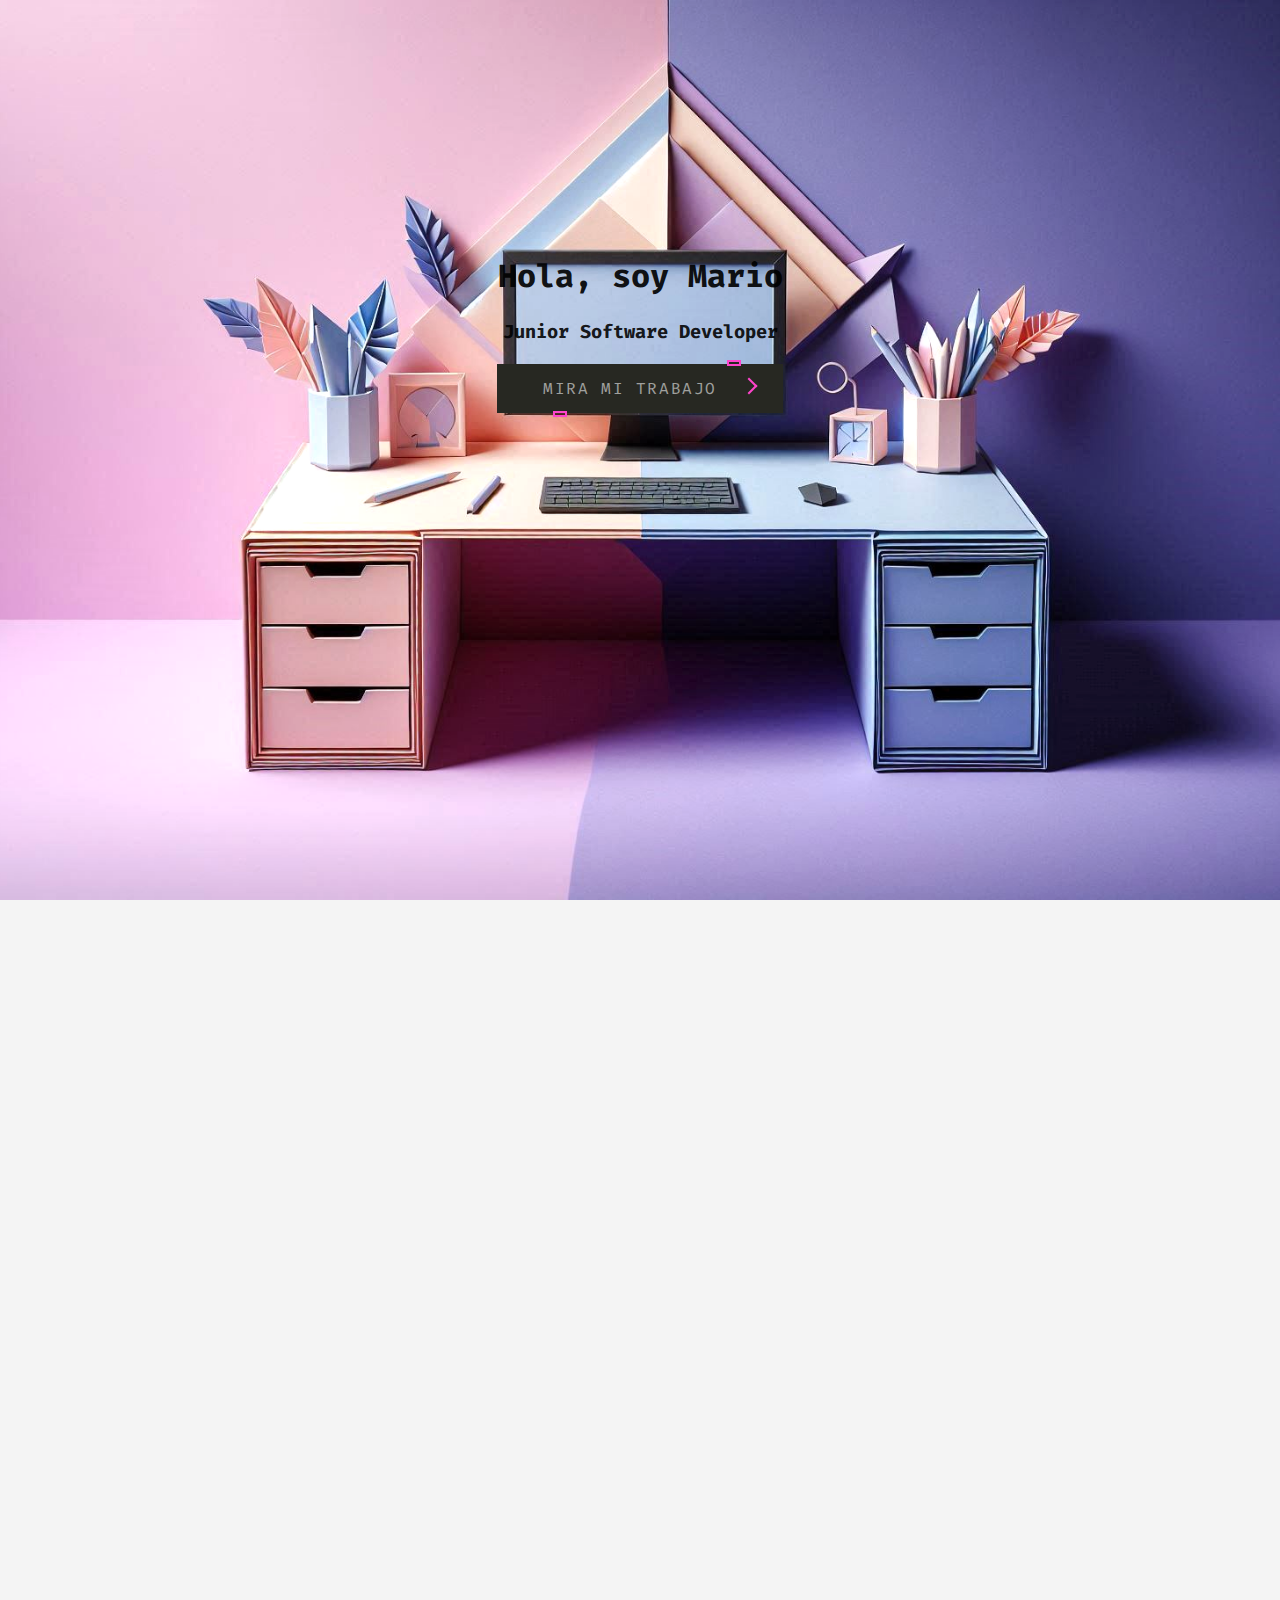
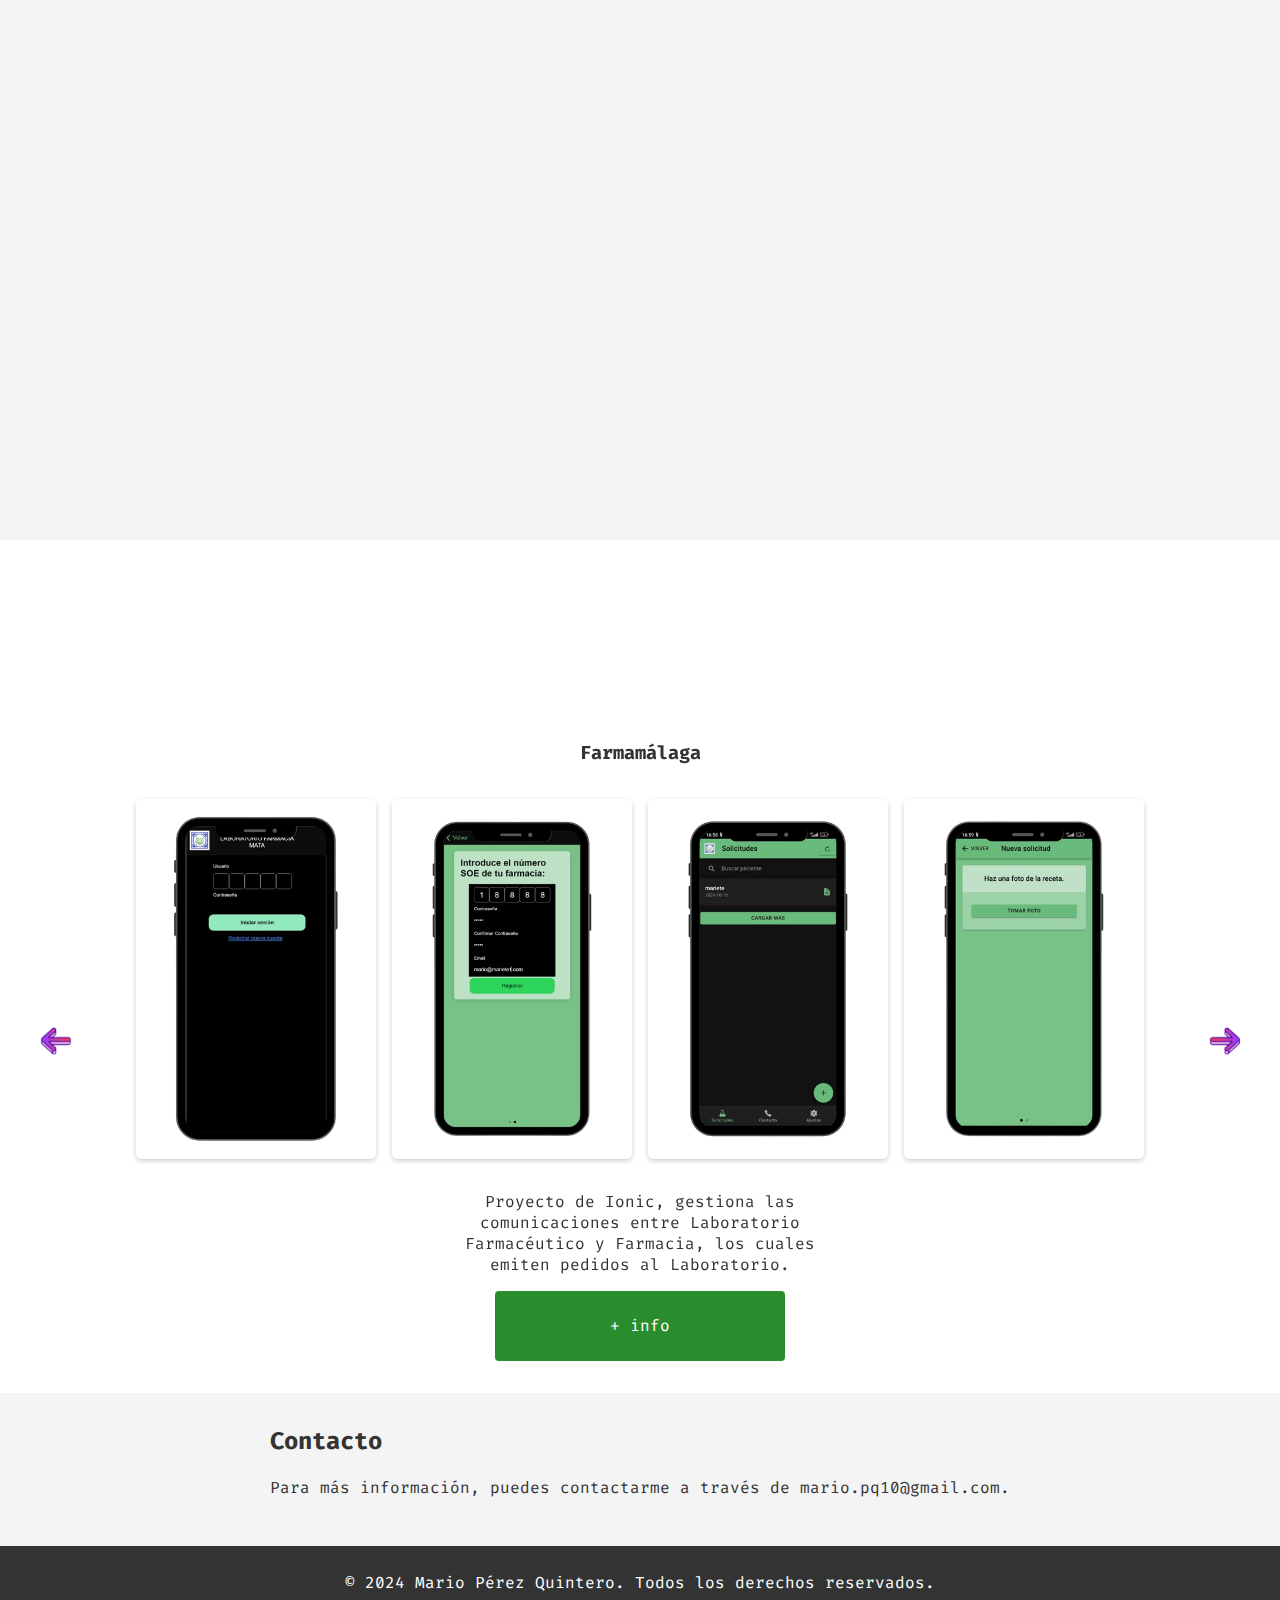
==== index.html @ 3ecb7d25 "modificacion" ====
<!DOCTYPE html>
<html lang="en">

<head>
    <meta charset="UTF-8">
    <meta name="viewport" content="width=device-width, initial-scale=1.0">
    <title>Mario</title>
    <link rel="stylesheet" href="estilos.css">
    <link href="https://fonts.googleapis.com/css2?family=Fira+Code:wght@400;500;600&display=swap" rel="stylesheet">
    <link rel="stylesheet" href="https://unpkg.com/swiper/swiper-bundle.min.css">


</head>

<body>
    <header id="header" style="display: none;">
        <div class="containerH">
            <!-- <div class="logo">
                <a href="#home" data-en="Mario" data-es="Mario"></a>
            </div> -->
            <nav>
                <ul class="nav-links">
                    <li><a href="#home" data-en="Home" data-es="Inicio"></a></li>
                    <li><a href="#about" data-en="About Me" data-es="Sobre Mí"></a></li>
                    <li><a href="#projects" data-en="Projects" data-es="Proyectos"></a></li>
                    <li><a href="#contact" data-en="Contact" data-es="Contacto"></a></li>
                </ul>
            </nav>
            <div id="language-toggle" class="toggle">
                <div class="toggle-circle"></div>
            </div>
        </div>
    </header>

    <section id="home">
        <div class="background"></div>
        <div class="content container">
            <h1 data-en="Hi, I'm Mario" data-es="Hola, soy Mario" style="color: rgba(0, 0, 0, 0.907);"></h1>
            <h3 data-en="Junior Software developer" data-es="Junior Software Developer"
                style="color: rgba(0, 0, 0, 0.9);">
                </h2>
                <a href="#about">
                    <button class="custom-button" style="--clr:#FF44CC"><span data-en="View my work"
                            data-es="Mira mi trabajo"></span><i></i></button>
                </a>
        </div>
    </section>

    <section id="about">
        <h2 id="section-title" data-en="About Me" data-es="Sobre Mí"></h2>
        <div class="about-container">
            <div class="left-column">
                <div class="profile-image-carousel">
                    <!-- <img src="res/mario1.jpg" alt="Mario" class="profile-image"> -->
                    <img src="res/mario5.jpeg" alt="Mario" class="profile-image">
                    <img src="res/mario6.jpeg" alt="Mario" class="profile-image">
                    <img src="res/mario2.jpg" alt="Mario" class="profile-image">
                    <img src="res/mario3.jpg" alt="Mario" class="profile-image">
                    <img src="res/mario4.jpeg" alt="Mario" class="profile-image">
                    <!-- Agrega más imágenes según sea necesario -->
                </div>
                <p class="description"
                    data-en="I'm a Junior Software Developer with a deep passion for technology, programming, and video games."
                    data-es="Soy Desarrollador de Software Junior con una profunda pasión por la tecnología, la programación y los videojuegos.">
                </p>
            </div>
            <div class="center-column">
                <h3 data-en="Technologies I Use" data-es="Tecnologías que uso"></h3>
                <ul class="tech-list">
                    <li><img src="res/html.png" alt="HTML5"><progress id='p1' value='0' max='100'
                            data-target='80'></progress></li>
                    <li><img src="res/css3.png" alt="CSS3"><progress id='p2' value='0' max='100'
                            data-target='80'></progress></li>
                    <li><img src="res/angular.png" alt="Angular"><progress id='p3' value='0' max='100'
                            data-target='80'></progress></li>
                    <li><img src="res/ionic.png" alt="Ionic"><progress id='p4' value='0' max='100'
                            data-target='75'></progress></li>
                    <li><img src="res/node.png" alt="Node JS"><progress id='p5' value='0' max='100'
                            data-target='70'></progress></li>
                    <li><img src="res/ts.png" alt="TypeScript"><progress id='p6' value='0' max='100'
                            data-target='70'></progress></li>
                    <li><img src="res/react.png" alt="React"><progress id='p7' value='0' max='100'
                            data-target='60'></progress></li>
                    <li><img src="res/java.png" alt="Java"><progress id='p8' value='0' max='100'
                            data-target='60'></progress></li>
                </ul>
            </div>
        </div>
    </section>

    <section id="projects">
        <div class="container">
            <h2 id="section-title" data-en="Projects" data-es="Proyectos" style="color: rgba(0, 0, 0, 0.695);">
            </h2>
            <!-- Swiper -->
            <div class="swiper-container">
                <div class="swiper-wrapper">
                    <div class="swiper-slide">
                        <div class="project">
                            <h3 class="project-title">Farmamálaga</h3>
                            <div class="project-gallery">
                                <img src="res/farma1.png" alt="Farmamálaga Image 1">
                                <img src="res/farma2.png" alt="Farmamálaga Image 2">
                                <img src="res/farma4.png" alt="Farmamálaga Image 4">
                                <img src="res/farma5.png" alt="Farmamálaga Image 5">
                            </div>
                            <div id="project-description">
                                <p class="project-description" data-en="Ionic Project"
                                    data-es="Proyecto de Ionic, gestiona las comunicaciones entre Laboratorio Farmacéutico y Farmacia, los cuales emiten pedidos al Laboratorio.">
                                </p>
                            </div>
                            <div class="modal-btn btn-three">
                                <span>+ info</span>
                            </div>
                        </div>
                    </div>
                    <div class="swiper-slide">
                        <div class="project">
                            <h3 class="project-title">FilmApp</h3>
                            <div class="project-gallery">
                                <img src="res/filmapp.PNG" alt="Farmamálaga Image 1">

                            </div>
                            <div id="project-description">
                                <p class="project-description" data-en="Angular Project based in IMDB"
                                    data-es="Primer proyecto de Angular, se conecta a una Api de TMDB, de la cual sacamos las peliculas. Conecta a una base de datos Mysql a través de php, se genera un token e iniciamos sesión.">
                                </p>
                            </div>

                        </div>
                    </div>
                    <div class="swiper-slide">
                        <div class="project">
                            <h3 class="project-title">AppTorremolinos</h3>
                            <div class="project-gallery">
                                <img src="res/django1.PNG" alt="Farmamálaga Image 1">
                                <img src="res/django2.PNG" alt="Farmamálaga Image 2">
                                <img src="res/django3.PNG" alt="Farmamálaga Image 4">
                                <img src="res/django4.PNG" alt="Farmamálaga Image 5">
                            </div>
                            <div id="project-description">
                                <p class="description" data-en="
                            Django project that manages the data of a sports center"
                                    data-es="Proyecto Django que gestiona los datos de un polideportivo."></p>
                            </div>

                        </div>
                    </div>

                    <!-- Añade más proyectos como swiper-slide según sea necesario -->
                </div>
                <!-- Controles de navegación -->
                <div class="swiper-button-next" style="color: #a34caf"><img src="res/arrow.png"> </div>
                <div class="swiper-button-prev" style="color: #a34caf"> <img src="res/arrow.png"> </div>
                <div id="myModal" class="modal">
                    <div class="modal-content">
                      <span class="close" style="cursor: pointer;">&times;</span>
                      <h2 data-en="
                      Information"
                              data-es="Información"></h2>
                      <p class="project-description" data-en="This project use Firebase as realtime database to change the state of the pharmacy contract also MySql database to save the users data, like contracts, images, petitions..."
                              data-es="Este proyecto usa Firebase como realtime database para cambiar el estado del contrato, tambien usa una base de datos Mysql para guardar datos de usuario como los contratos, imagenes, solicitudes..."></p>
                      <p data-en="Click here to see a short display." data-es="Clica aquí para ver una breve presentación."></p>
                      <button id="downloadBtn" data-en="See display." data-es="Ir al archivo"></button>
                    </div>
                  </div>
            </div>
        </div>
    </section>

    <section id="contact">
        <div class="container">
            <h2 id="contact-title" data-en="Contact" data-es="Contacto"></h2>
            <p data-en="For more information, you can contact me at mario.pq10@gmail.com."
                data-es="Para más información, puedes contactarme a través de mario.pq10@gmail.com."></p>
        </div>
    </section>

    <footer>
        <div class="container">
            <p data-en="&copy; 2024 Mario Pérez Quintero. All rights reserved."
                data-es="&copy; 2024 Mario Pérez Quintero. Todos los derechos reservados."></p>
        </div>
    </footer>

    <script src="file.js"></script>
    <script src="https://unpkg.com/swiper/swiper-bundle.min.js"></script>
    <script>
        document.addEventListener('DOMContentLoaded', function () {
            var swiper = new Swiper('.swiper-container', {
                navigation: {
                    nextEl: '.swiper-button-next',
                    prevEl: '.swiper-button-prev',
                },
                loop: true, // Opcional: Hace que el slider sea infinito
            });
        });
    </script>
</body>

</html>
---- estilos.css ----
/* General Styles */
:root {
  --swiper-theme-color: #ca00ff
}

body {
  font-family: 'Fira Code', monospace;
  margin: 0;
  padding: 0;
  background-color: #f4f4f4;
  color: #333;
  overflow-x: hidden;
}

/* Header Styles */
#header {
  display: none;
  /* Inicialmente oculto */
}

/* Estilo sticky del header */
#header.sticky {
  position: fixed;
  top: 0;
  left: 0;
  width: 100%;
  background-color: #000000;
  /* Fondo blanco */
  box-shadow: 0 2px 5px rgba(0, 0, 0, 0.1);
  /* Sombra suave */
  z-index: 1000;
  /* Asegura que esté por encima de otros elementos */
  display: flex;
  justify-content: space-between;
  align-items: center;
  padding: 10px 20px;
  /* Espaciado interior */
  transition: background-color 0.5s ease, box-shadow 0.3s ease;
  /* Transiciones suaves */
}

.container {
  justify-content: space-between;
  align-items: center;
  bottom: 15%;
}

.containerH {
  width: 80%;
  display: flex;
  justify-content: space-between;
  align-items: center;
}

.logo a {
  color: white;
  font-size: 24px;
  text-decoration: none;
}

/* Navigation Styles */
nav ul {
  list-style: none;
  padding: 0;
  margin: 0;
  display: flex;
  justify-content: center;
  align-items: center;
}

nav ul li {
  margin-left: 20px;
}

nav ul li a {
  color: white;
  text-decoration: none;
  font-size: 18px;
}

/* Diseño sticky navbar */
.nav-links {
  list-style: none;
  display: flex;
  margin: 0;
  padding: 0;
}

.nav-links li {
  margin-right: 20px;
}

.nav-links a {
  text-decoration: none;
  color: #ffffff9f;
  /* Color de texto */
  transition: color 0.3s ease;
  /* Transición de color suave */
}

.nav-links a:hover {
  color: #FF44CC;
  /* Color al pasar el ratón */
}

/* Fin sticky navbar */

#language-toggle {
  width: 60px;
  height: 30px;
  background-color: #ddd;
  border-radius: 30px;
  position: relative;
  cursor: pointer;
  transition: background-color 0.3s;
  margin-left: auto;
}

.toggle {
  cursor: pointer;
}

.toggle-circle {
  width: 28px;
  height: 28px;
  background-size: cover;
  border-radius: 50%;
  position: absolute;
  top: 1px;
  left: 1px;
  transition: left 0.3s, background-image 0.3s;
}

.flag-es {
  background-image: url('https://upload.wikimedia.org/wikipedia/commons/9/9a/Flag_of_Spain.svg');
}

.flag-uk {
  background-image: url('https://upload.wikimedia.org/wikipedia/en/a/ae/Flag_of_the_United_Kingdom.svg');
}

/* Section Styles */


section:nth-child(even) {
  background-color: #fff;
}

section:nth-child(odd) {
  background-color: #f4f4f4;
}

#section-title {
  text-align: center;
  font-size: 2rem;
  margin-top: 5rem;
  opacity: 0;
  transition: opacity 1s ease-in-out;
}

#section-title.visible {
  opacity: 1;
}

/* Footer Styles */
footer {
  background-color: #333;
  color: white;
  text-align: center;
  display: flex;
  justify-content: center;
  padding: 10px 0;
  position: relative;
  width: 100%;
}

/* Smooth Scroll */
html {
  scroll-behavior: smooth;
}


/*Home*/
#home {
  position: relative;
  overflow: hidden;
  height: 100vh;
  display: flex;
  justify-content: center;
  align-items: center;
  flex-direction: column;
  text-align: center;
  padding: 2em;
  box-sizing: border-box;
}

#home .background {
  position: absolute;
  top: 0;
  left: 0;
  width: 100vw;
  height: 100vh;
  background: url('res/design.png') center center / cover no-repeat;
  animation: moveBackground 20s linear infinite;
}

#home .content {
  position: relative;
  z-index: 1;
}

/*Fin Home*/

/* Neon button */
.custom-button {
  position: relative;
  background: #44444400;
  color: #ffffff91;
  font-family: 'Fira Code', monospace;
  text-transform: uppercase;
  border: none;
  letter-spacing: 0.1rem;
  font-size: 1rem;
  padding: 1rem 3rem;
  transition: 0.7s;
  cursor: pointer;
}

.custom-button:hover {
  letter-spacing: 0.2rem;
  padding: 1.1rem 3.1rem;
  background: #FF44CC;
  color: #FF44CC;
  /* box-shadow: 0 0 35px var(--clr); */
  animation: box 3s infinite;
}

.custom-button::before {
  content: "";
  position: absolute;
  inset: 2px;
  background: #272822;
}

.custom-button span {
  position: relative;
  z-index: 1;
  margin-right: 20px;
  /* Space for the arrow */
}

.custom-button i {
  position: absolute;
  inset: 0;
  display: block;
}

.custom-button i::before {
  content: "";
  position: absolute;
  width: 10px;
  height: 2px;
  left: 80%;
  top: -2px;
  border: 2px solid #FF44CC;
  background: #272822;
  transition: 0.7s;
}

.custom-button:hover i::before {
  width: 15px;
  left: 20%;
  animation: move 3s infinite;
}

.custom-button i::after {
  content: "";
  position: absolute;
  width: 10px;
  height: 2px;
  left: 20%;
  bottom: -2px;
  border: 2px solid #FF44CC;
  background: #27282200;
  transition: 0.7s;
}

.custom-button:hover i::after {
  width: 15px;
  left: 80%;
  animation: move 3s infinite;
}

.custom-button::after {
  content: "";
  display: inline-block;
  width: 10px;
  height: 10px;
  position: absolute;
  right: 30px;
  /* Position the arrow to the right of the text */
  top: 18px;
  border-left: 2px solid #FF44CC;
  border-bottom: 2px solid #FF44CC;
  transform: rotate(225deg);
  transition: transform 0.3s;
}

.custom-button:hover::after {
  transform: rotate(315deg);
}



@keyframes move {
  0% {
    transform: translateX(0);
  }

  50% {
    transform: translateX(5px);
  }

  100% {
    transform: translateX(0);
  }
}

@keyframes box {
  0% {
    box-shadow: #27272c;
  }

  50% {
    box-shadow: 0 0 25px var(--clr);
  }

  100% {
    box-shadow: #27272c;
  }
}

/*INICIO ABOUT*/
#about {
  opacity: 0;
  transform: translateY(20px);
  transition: opacity 1s ease-in-out, transform 1s ease-in-out;
  display: flex;
  flex-direction: column;
  align-items: center;
  padding: 2em;
  box-sizing: border-box;
  justify-content: center;

}

#about.visible {
  opacity: 1;
  transform: translateY(0);
}


.left-column {
  flex: 1;
  text-align: center;
  padding: 20px;
  display: flex;
  flex-direction: column;
  justify-content: center;
  align-items: center;
  /* Ajusta el padding según sea necesario */
  box-sizing: border-box;
  /* Asegura que el padding no afecte el tamaño total */
}

.description {
  font-size: 1rem;
  max-width: 15em;
  color: #666;
}

.center-column {
  flex: 2;
  text-align: center;
  padding: 20px;
  /* Ajusta el padding según sea necesario */
  box-sizing: border-box;
  /* Asegura que el padding no afecte el tamaño total */
  display: flex;
  flex-direction: column;
  align-items: center;
}

.tech-list {
  list-style: none;
  padding: 0;
  display: flex;
  flex-direction: column;
  /* Ajusta el wrap según sea necesario */
  justify-content: center;

}

.tech-list li {
  margin: 0.1em;
  display: flex;
  flex-direction: row;

  justify-content: space-between;
  align-items: center;
}

.tech-list img {
  max-width: max-content;
  height: 50px;
  transition: height 0.5s ease-in-out, transform 0.5s ease-in-out;
}

.tech-list img:hover {
  transform: scale(1.15);
  transition: 0.5s ease-in-out;
}

progress {
  -webkit-appearance: none;
  appearance: none;
  width: 10em;
  height: 1em;
  border-radius: 10px;
  overflow: hidden;
  margin-top: 0.5rem;
  margin-left: 2em;
}

progress::-webkit-progress-bar {
  background-color: #e0e0e0;
}

progress::-webkit-progress-value {
  background-color: #a34caf;
  border-radius: 10px;
}

/*FIN ABOUT*/

/* INICIO PROJECTS*/
#projects {
  transform: translateY(20px);
  transition: opacity 1s ease-in-out, transform 1s ease-in-out;
  align-items: center;
  padding: 2em;
  box-sizing: border-box;
  justify-content: center;
}
.project{
  display: flex;
  flex-direction: column;
  justify-content: center;
  align-items: center;
}
#project-description{
  display: flex;
  justify-content: center;
  align-items: center;
}

.project-title {
  text-align: center;
}
.project-gallery {
  display: flex;
  gap: 1em;
  margin: 1em 0;
}

.project-gallery img {
  width: 20em;
  height: auto;
  border-radius: 5px;
  box-shadow: 0 2px 5px rgba(0, 0, 0, 0.2);
  transition: 0.3s ease-in-out;
}

.project-gallery img:hover {
  transform: scale(1.3) ;
  transition: 0.3s ease-in-out;
  z-index: 4;
  }

.project-description{
  text-align: center;
  max-width: 25em;
}

.modal{
  display: none; /* Ocultar el modal por defecto */
  position: fixed; /* Posición fija para cubrir toda la pantalla */
  top: 0;
  left: 0;
  width: 100%;
  height: 100%;
  background-color: rgba(0, 0, 0, 0.5); /* Fondo semi-transparente */
  z-index: 1000; /* Z-index alto para estar por encima de otros elementos */
  justify-content: center;
  align-items: center;
}
.modal-content {
  background-color: white;
  padding: 20px;
  border-radius: 5px;
  box-shadow: 0 0 10px rgba(0, 0, 0, 0.1);
  max-width: 80%; /* Máximo ancho del contenido del modal */
  text-align: center;
}

.modal-btn {
  padding: 10px 20px;
  background-color: #007bff;
  color: white;
  border: none;
  border-radius: 4px;
  cursor: pointer;
}
/* FIN PROJECTS*/

/* IMAGEN DEL PERFIL*/
.profile-image {
  width: 100%;
  max-width: 20em;
  border-radius: 50%;
  margin-bottom: 1rem;
  border: 5px solid #a34caf;
  box-shadow: 0 4px 8px rgba(151, 132, 132, 0.1);
  transition: transform 0.3s ease-in-out, box-shadow 0.3s ease-in-out;
}



.profile-image-carousel {
  display: flex;
  justify-content: center;
  /* Centra horizontalmente las imágenes */
  align-items: center;
  /* Centra verticalmente las imágenes */
  max-width: 100%;
  /* Ajusta el tamaño máximo del carrusel */
  overflow: hidden;
  /* Oculta el desbordamiento de las imágenes */
}

.profile-image-carousel img {
  width: 14em;
  /* Las imágenes ocupan el 100% del ancho del contenedor */
  height: 14em;
  /* La altura se ajusta automáticamente según el ancho */
  object-fit: cover;
  /* Ajusta el tamaño de la imagen manteniendo la proporción y recortando si es necesario */
  display: none;
  /* Oculta todas las imágenes por defecto */
}

.profile-image-carousel img:first-child {
  display: block;

}

/*FIN IMAGEN PERFIL*/
#contact{
  height: max-content;
  align-items: center;
  padding: 2em;
  box-sizing: border-box;
justify-content: center;
display: flex;
}

.contact-title{
  text-align:  center;
}

/*INICIO CONTACTO*/


/*FIN CONTACTO*/


/* Swiper js*/
.swiper-container {
  position: relative;
}

.swiper-button-next,
.swiper-button-prev {
  position: absolute;
  cursor: pointer;
  transition: 0.5s ease-in-out;
}

.swiper-button-next:hover,
.swiper-button-prev:hover {
  transition: 0.5s ease-in-out;
  transform: scale(1.3);
}

.swiper-button-next img,
.swiper-button-prev img {
  height: 50px;
}

.swiper-button-prev img {
  transform: rotateY(180deg);
}

.swiper-pagination {
  bottom: 10px;
  text-align: center;
}

#projects .swiper-container {
  width: 100%;
  height: 100%;
}

.swiper-slide {
  display: flex !important;
  justify-content: center;
  align-items: center;
  flex-direction: column;
}

.swiper-button-next::after,
.swiper-button-prev::after {
  content: "";
  display: none;

}

/* Fin SWIPER JS*/


/*INICIO INFO BUTTON*/
.modal-btn {
  line-height: 50px;
  height: 50px;
  text-align: center;
  width: 250px;
  cursor: pointer;
  background-color: #128016;
}

.btn-three {
  color: #FFF;
  transition: all 0.5s;
  position: relative;
}
.btn-three::before {
  content: '';
  position: absolute;
  top: 0;
  left: 0;
  width: 100%;
  height: 100%;
  z-index: 1;
  background-color: rgba(255,255,255,0.1);
  transition: all 0.3s;
}
.btn-three:hover::before {
  opacity: 0 ;
  transform: scale(0.5,0.5);
}
.btn-three::after {
  content: '';
  position: absolute;
  top: 0;
  left: 0;
  width: 100%;
  height: 100%;
  z-index: 1;
  opacity: 0;
  transition: all 0.3s;
  border: 1px solid rgba(255,255,255,0.5);
  transform: scale(1.2,1.2);
}
.btn-three:hover::after {
  opacity: 1;
  transform: scale(1,1);
}
/*FIN INFO BUTTON*/






/* Responsive Design */
@media (max-width: 1350px) {
  .project-gallery img {
    width: 15em;
    height: auto;
    border-radius: 5px;
    box-shadow: 0 2px 5px rgba(0, 0, 0, 0.2);
    transition: 0.3s ease-in-out;
  }

}

@media (max-width: 1020px) {
  .project-gallery img {
    width: 10em;
    height: auto;
    border-radius: 5px;
    box-shadow: 0 2px 5px rgba(0, 0, 0, 0.2);
    transition: 0.3s ease-in-out;
  }

}




@media (max-width: 768px) {

  header {
    height: 2.5em
  }

  .description {
    font-size: 0.75rem;
    color: #666;
  }

  #language-toggle {
    left: 2em;
    bottom: 0.3em;
    background-color: #ddd;
    border-radius: 30px;
    position: relative;
    cursor: pointer;
    transition: background-color 0.3s;
    margin-left: auto;
  }

  .nav-links {
    flex-direction: row;
    /* Distribución vertical de los enlaces */
    text-align: center;
    /* Centrar texto */
  }

  .nav-links li {
    margin: 10px 5px;
    /* Espaciado entre los elementos de la lista */
  }

  .nav-links li a {
    font-size: 0.9em;
  }

  .toggle {
    margin-top: 10px;
    /* Espaciado superior del toggle */
  }

  .tech-list img {
    max-width: 1.8em;
    height: 1.8em;
  }

  .tech-list li {
    margin: 0.2em;
    display: flex;
    justify-content: end;
  }

  .profile-image-carousel img {
    width: 7em;
    /* Las imágenes ocupan el 100% del ancho del contenedor */
    height: 7em;
    /* La altura se ajusta automáticamente según el ancho */
  }

  progress {
    -webkit-appearance: none;
    appearance: none;
    width: 8em;
    height: 0.7em;
    border-radius: 10px;
    overflow: hidden;
    margin-top: 0.2em;
    margin-left: 1em;
  }

  .custom-button {
    position: relative;
    font-family: 'Fira Code', monospace;
    background: #44444400;
    color: #ffffff91;
    text-decoration: none;
    text-transform: uppercase;
    border: none;
    letter-spacing: 0.1rem;
    font-size: 0.75rem;
    padding: 1rem 3rem;
    transition: 0.7s;
    cursor: pointer;
  }

  .project-gallery img {
    width: 8em;
    height: auto;
    border-radius: 5px;
    box-shadow: 0 2px 5px rgba(0, 0, 0, 0.2);
  }
  .project-gallery img:hover {
    transform: scale(1.3) ;
    transition: 0.3s ease-in-out;
    }
  

  .project-gallery {
    display: flex;
    flex-direction: column;
    columns: 2;
  }

.project-description{
  width: 15em;
}

  footer {
    font-size: 0.7em;
  }
}
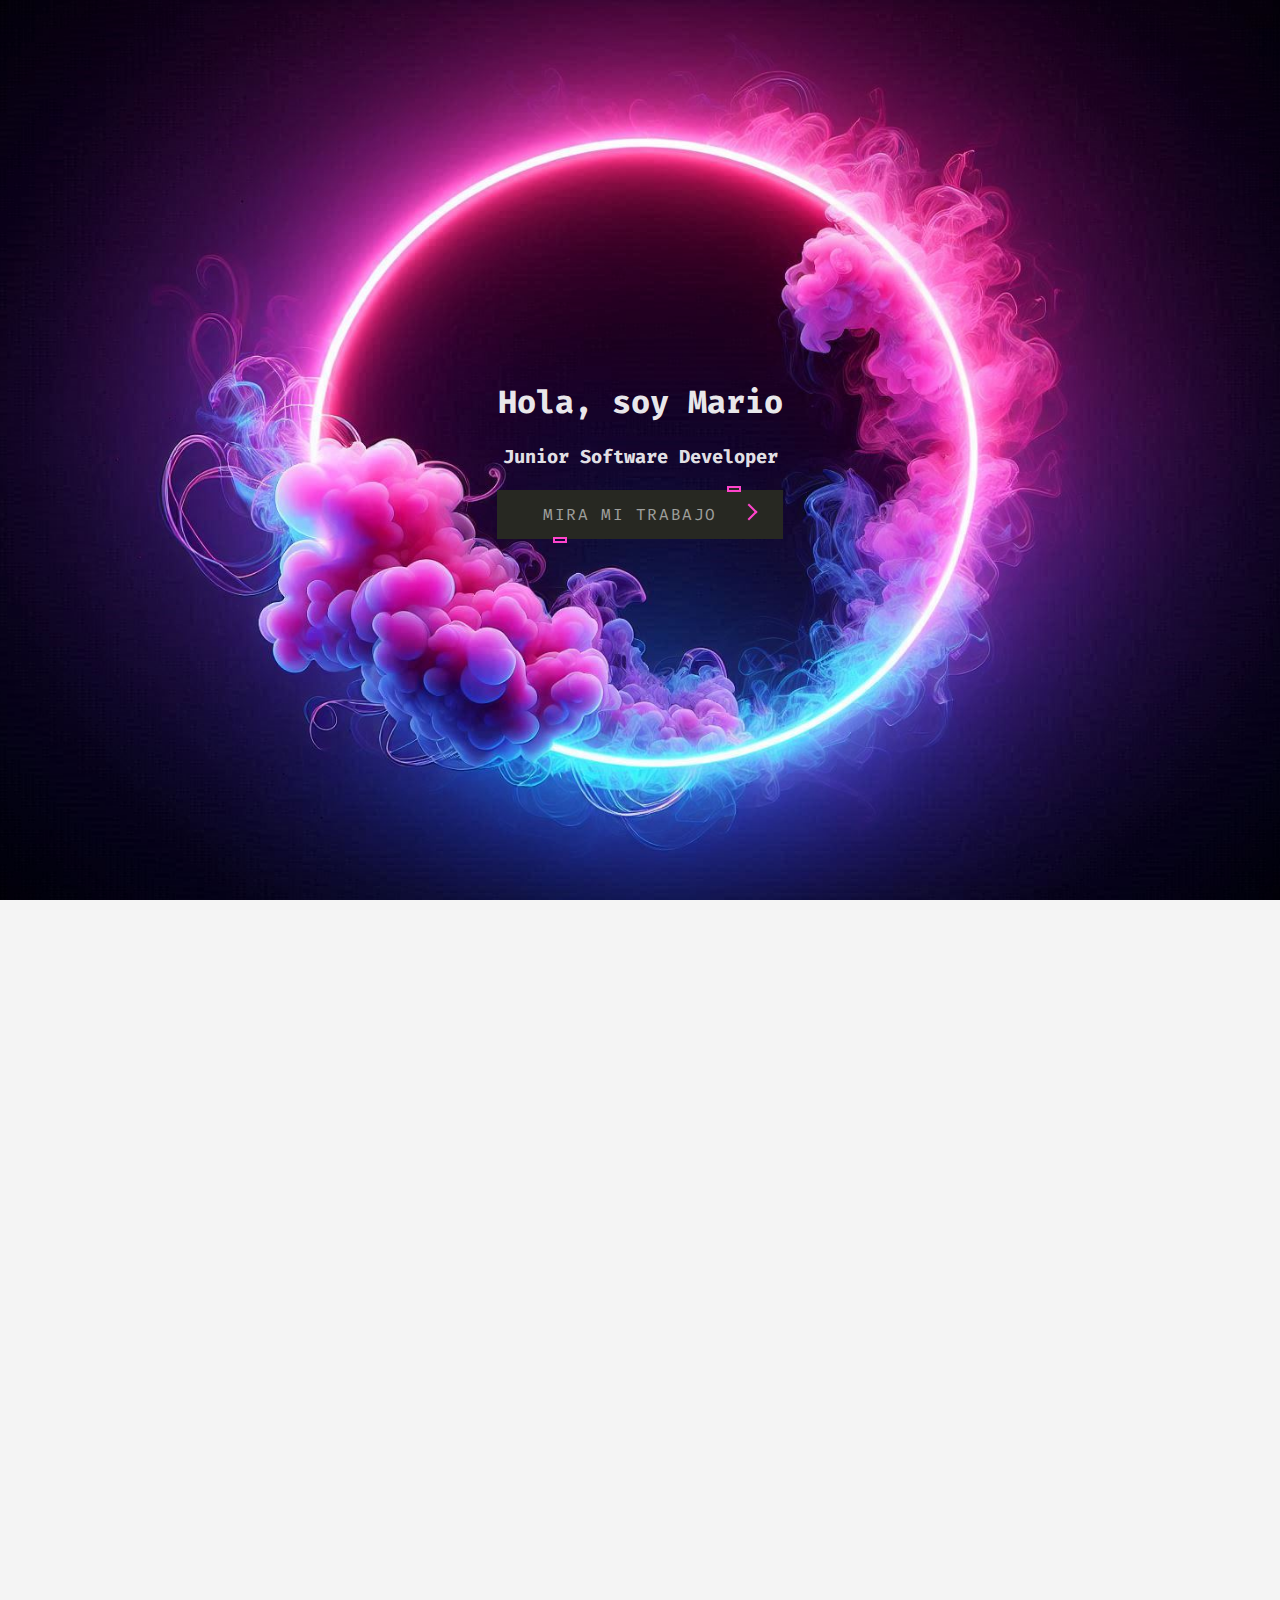
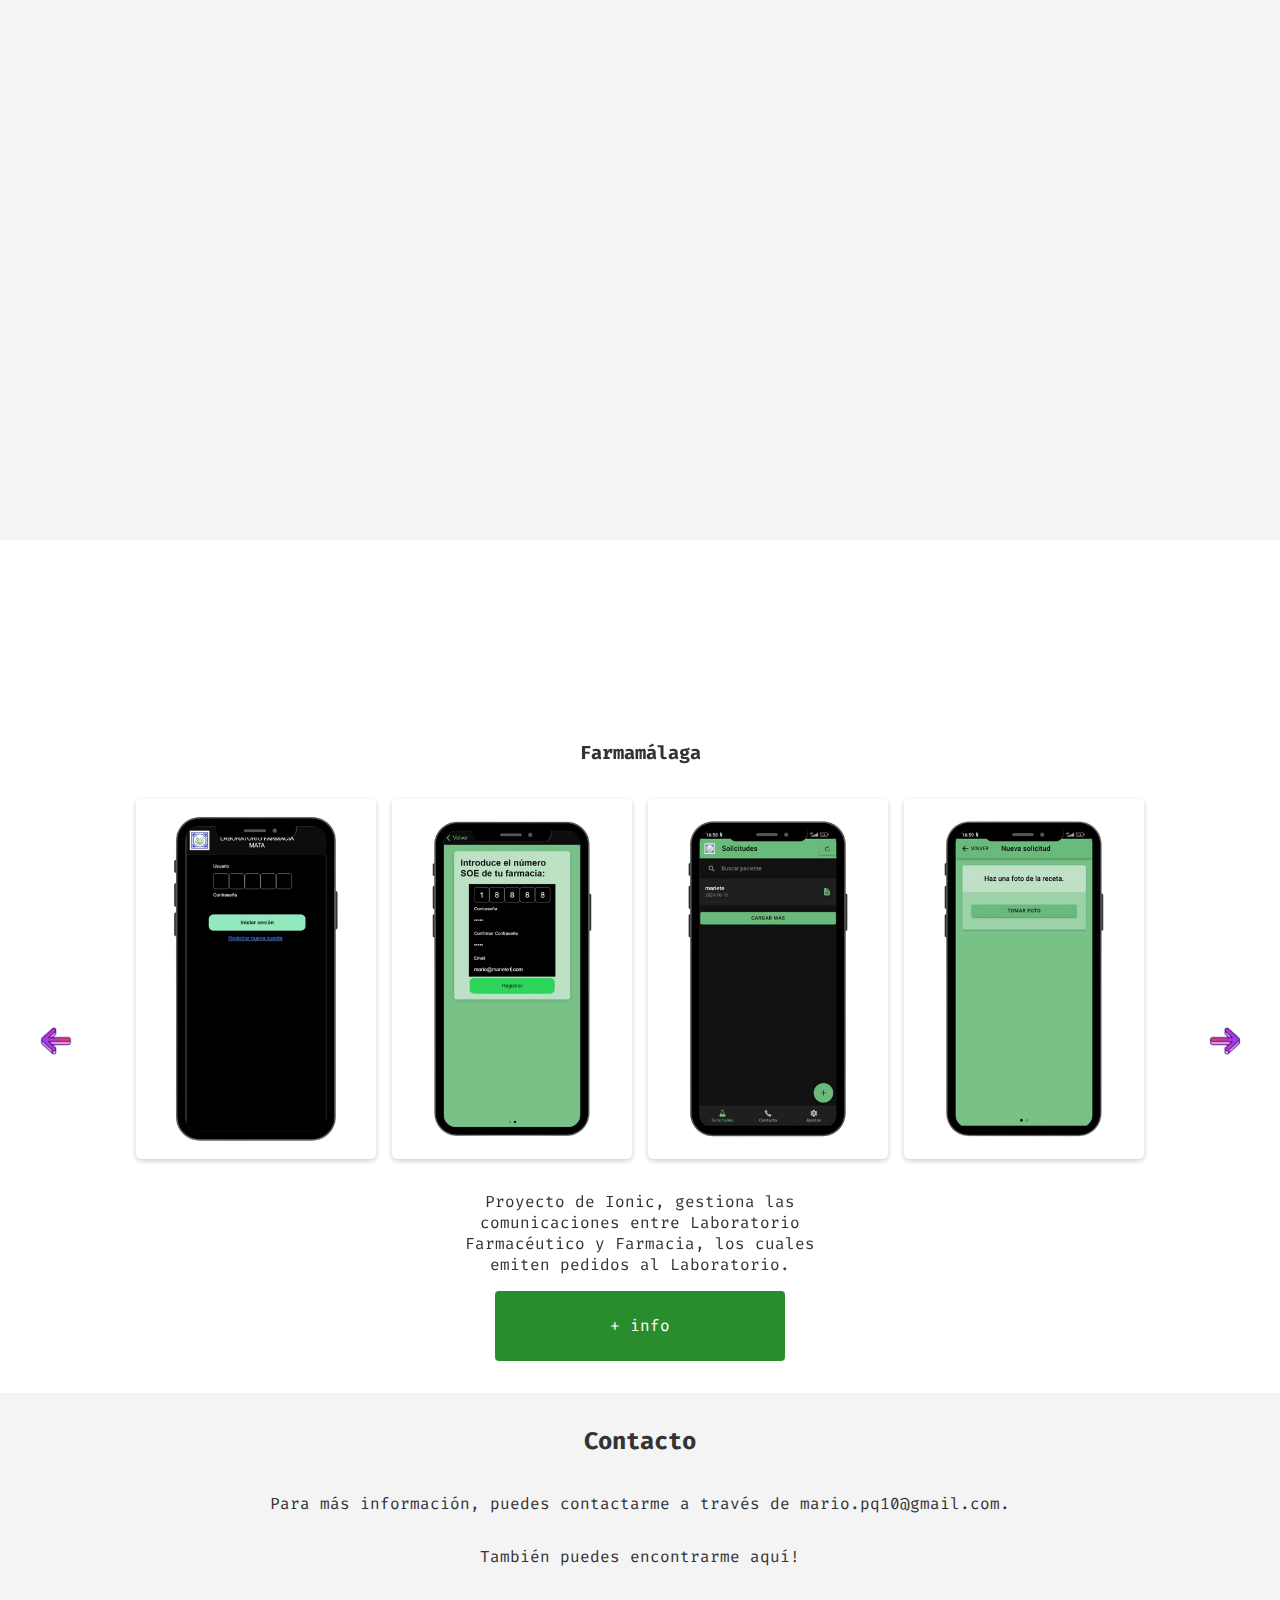
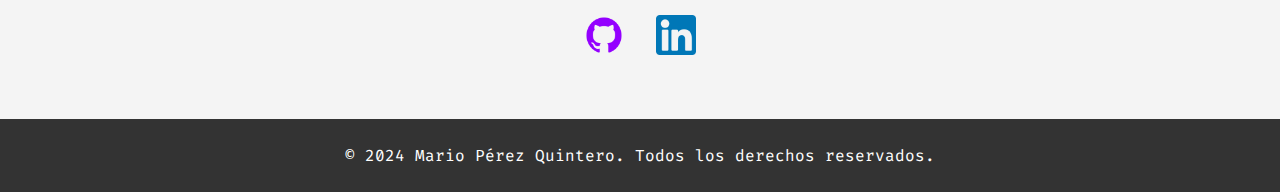
==== commit 8a2c9df2: "mod 2" ====
--- a/index.html
+++ b/index.html
@@ -35,9 +35,9 @@
     <section id="home">
         <div class="background"></div>
         <div class="content container">
-            <h1 data-en="Hi, I'm Mario" data-es="Hola, soy Mario" style="color: rgba(0, 0, 0, 0.907);"></h1>
+            <h1 data-en="Hi, I'm Mario" data-es="Hola, soy Mario" style="color: rgba(255, 255, 255, 0.907);"></h1>
             <h3 data-en="Junior Software developer" data-es="Junior Software Developer"
-                style="color: rgba(0, 0, 0, 0.9);">
+                style="color: rgba(255, 255, 255, 0.9);">
                 </h2>
                 <a href="#about">
                     <button class="custom-button" style="--clr:#FF44CC"><span data-en="View my work"
@@ -169,10 +169,18 @@
     </section>
 
     <section id="contact">
-        <div class="container">
+        <div class="contact-container">
             <h2 id="contact-title" data-en="Contact" data-es="Contacto"></h2>
             <p data-en="For more information, you can contact me at mario.pq10@gmail.com."
                 data-es="Para más información, puedes contactarme a través de mario.pq10@gmail.com."></p>
+            <p data-en="You can also find me here!"
+                data-es="También puedes encontrarme aquí!"></p>
+                <div class="icon-container">
+                    <img class="icon" src="res/git.png">
+                    <img  class="icon" src="res/linkedin2.png">
+                </div>
+
+                
         </div>
     </section>
 
--- a/estilos.css
+++ b/estilos.css
@@ -42,7 +42,6 @@
 .container {
   justify-content: space-between;
   align-items: center;
-  bottom: 15%;
 }
 
 .containerH {
@@ -200,7 +199,7 @@
   left: 0;
   width: 100vw;
   height: 100vh;
-  background: url('res/design.png') center center / cover no-repeat;
+  background: url('res/fondo3.jpeg') center center / cover no-repeat;
   animation: moveBackground 20s linear infinite;
 }
 
@@ -579,6 +578,25 @@
 }
 
 /*INICIO CONTACTO*/
+.contact-container{
+  display: flex;
+  flex-direction: column;
+  justify-content: center;
+  align-items: center;
+}
+
+.icon-container{
+  display:flex;
+  margin: 1em;
+}
+
+.icon{
+  margin: 1em;
+  width: 2.5em;
+  cursor: pointer;
+
+
+}
 
 
 /*FIN CONTACTO*/
@@ -712,6 +730,11 @@
     box-shadow: 0 2px 5px rgba(0, 0, 0, 0.2);
     transition: 0.3s ease-in-out;
   }
+  .modal-btn {
+    width: 175px;
+  }
+
+
 
 }
 
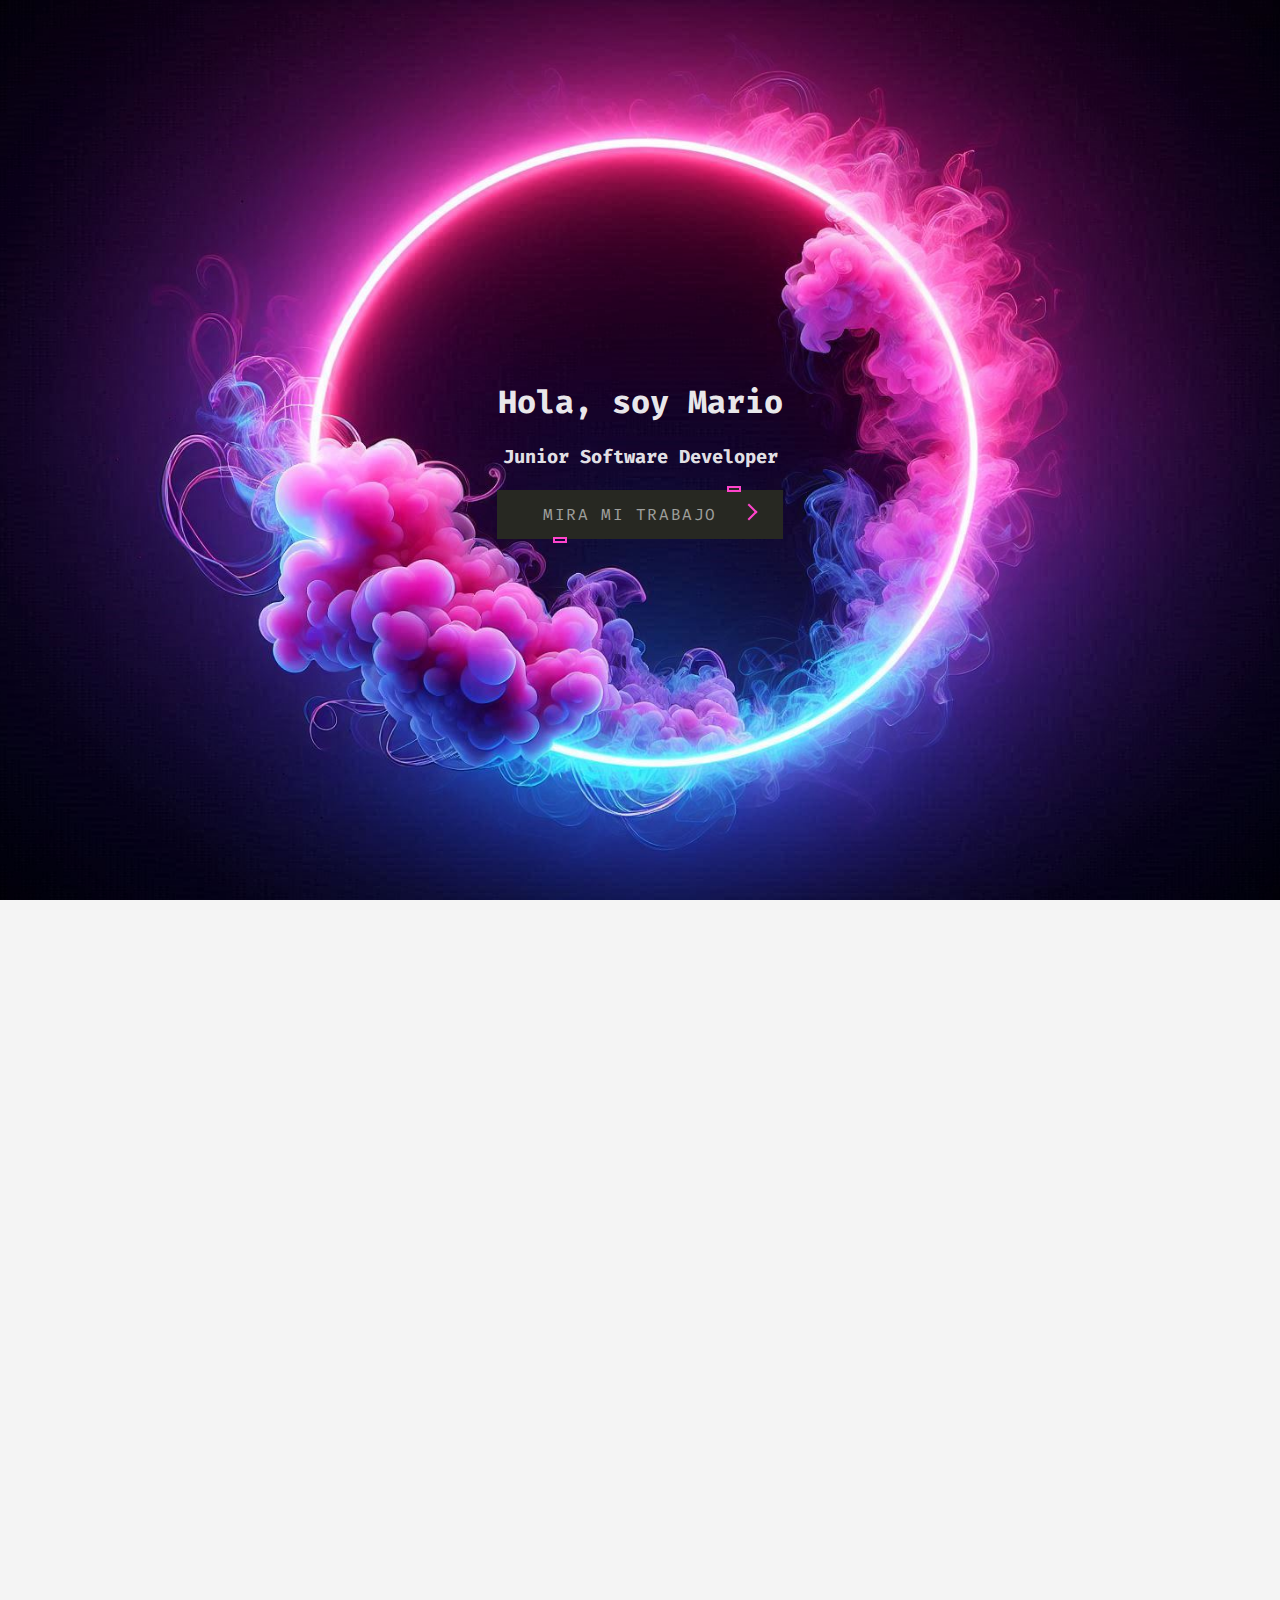
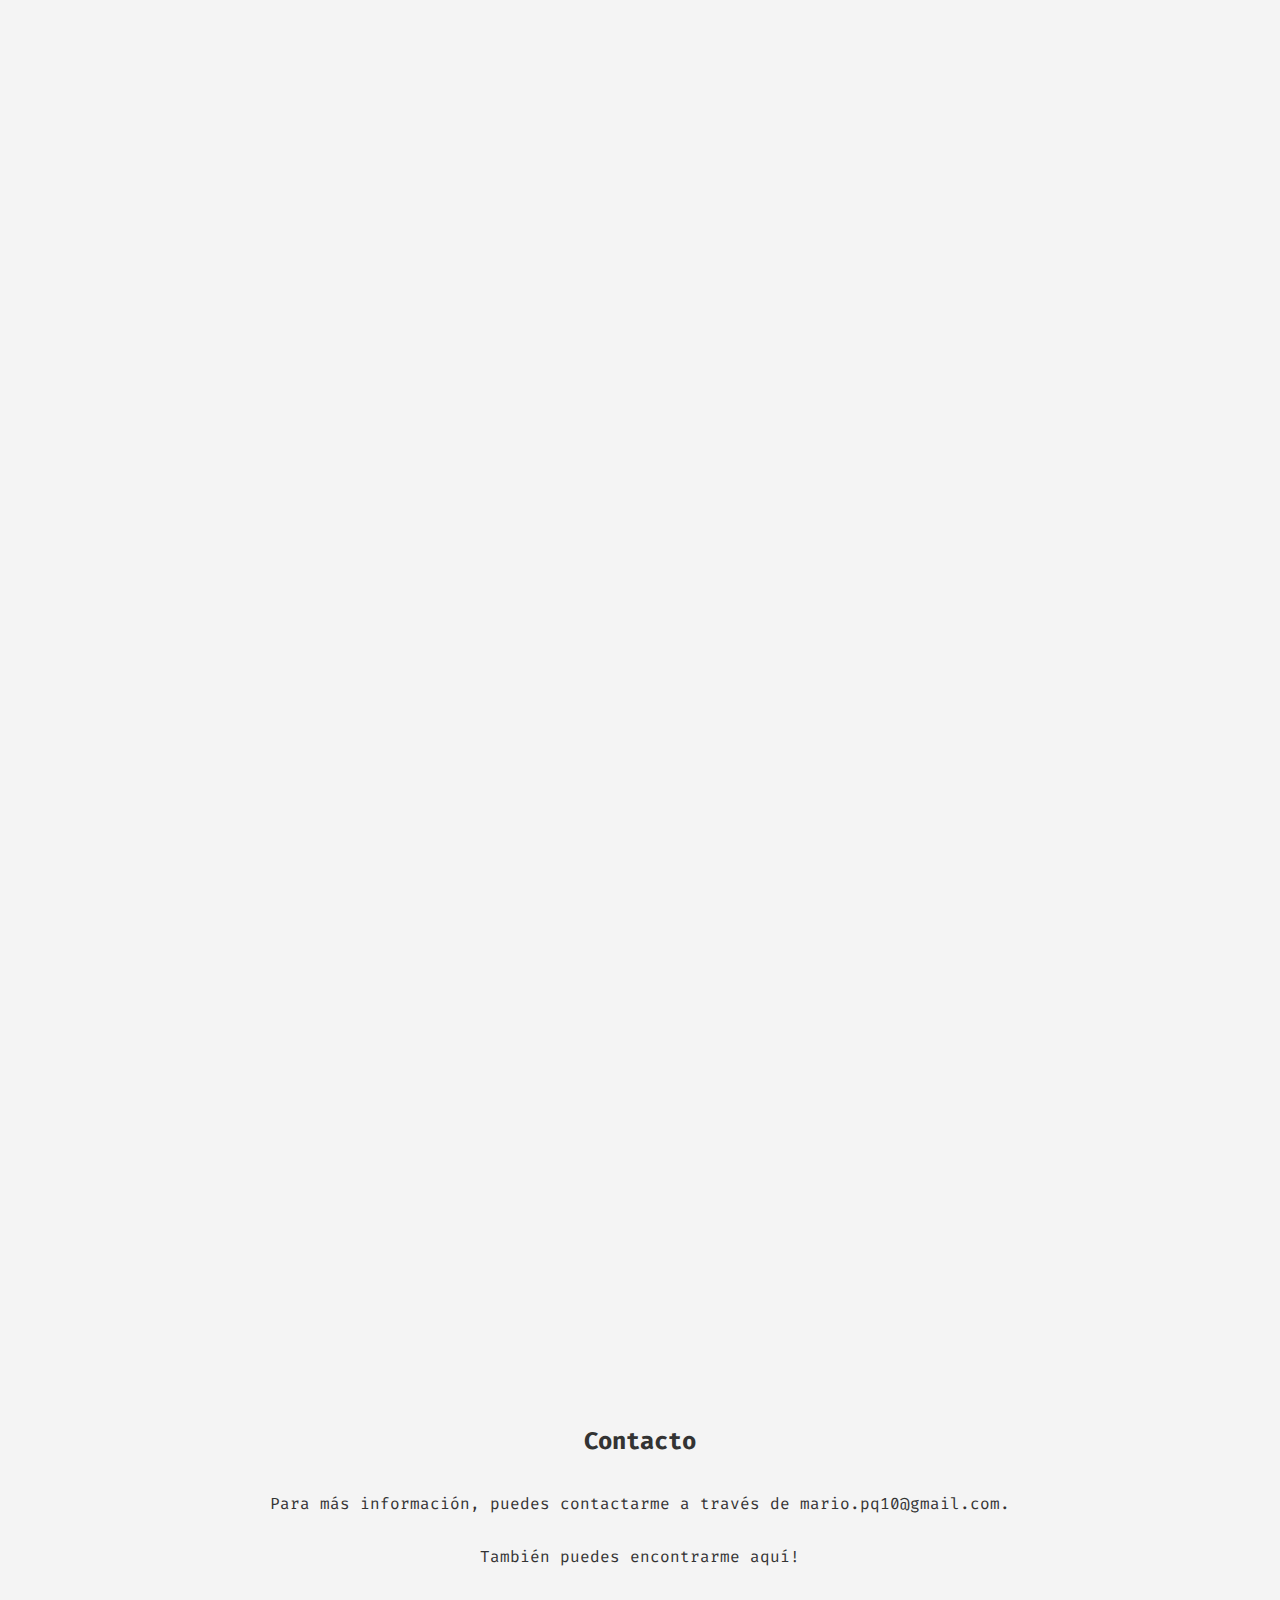
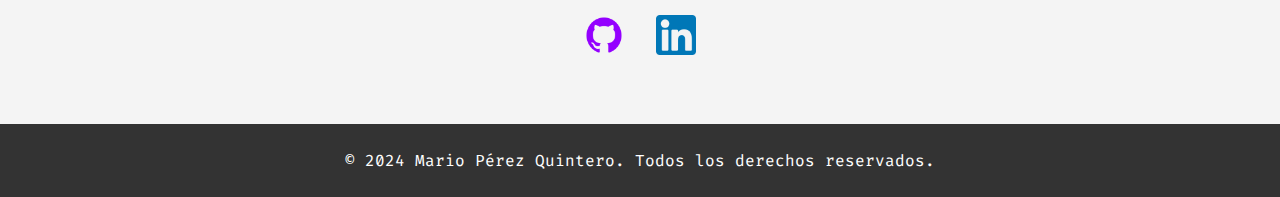
==== commit 9c8103e2: "correccion dispositivos moviles" ====
--- a/index.html
+++ b/index.html
@@ -8,6 +8,7 @@
     <link rel="stylesheet" href="estilos.css">
     <link href="https://fonts.googleapis.com/css2?family=Fira+Code:wght@400;500;600&display=swap" rel="stylesheet">
     <link rel="stylesheet" href="https://unpkg.com/swiper/swiper-bundle.min.css">
+    <link rel="icon" href="res/favicon.png" type="image/x-icon">
 
 
 </head>
@@ -15,9 +16,6 @@
 <body>
     <header id="header" style="display: none;">
         <div class="containerH">
-            <!-- <div class="logo">
-                <a href="#home" data-en="Mario" data-es="Mario"></a>
-            </div> -->
             <nav>
                 <ul class="nav-links">
                     <li><a href="#home" data-en="Home" data-es="Inicio"></a></li>
@@ -176,8 +174,12 @@
             <p data-en="You can also find me here!"
                 data-es="También puedes encontrarme aquí!"></p>
                 <div class="icon-container">
-                    <img class="icon" src="res/git.png">
-                    <img  class="icon" src="res/linkedin2.png">
+                    <a href="https://github.com/Mariopq10" class="icon-link">
+                        <img class="icon" src="res/git.png" alt="GitHub">
+                    </a>
+                    <a href="https://www.linkedin.com/in/mario-pérez-quintero-986405238" class="icon-link">
+                        <img class="icon" src="res/linkedin2.png" alt="LinkedIn">
+                    </a>
                 </div>
 
                 
--- a/estilos.css
+++ b/estilos.css
@@ -444,12 +444,18 @@
 
 /* INICIO PROJECTS*/
 #projects {
+  opacity: 0;
   transform: translateY(20px);
   transition: opacity 1s ease-in-out, transform 1s ease-in-out;
   align-items: center;
   padding: 2em;
   box-sizing: border-box;
   justify-content: center;
+}
+
+#projects.visible {
+  opacity: 1;
+  transform: translateY(0);
 }
 .project{
   display: flex;
